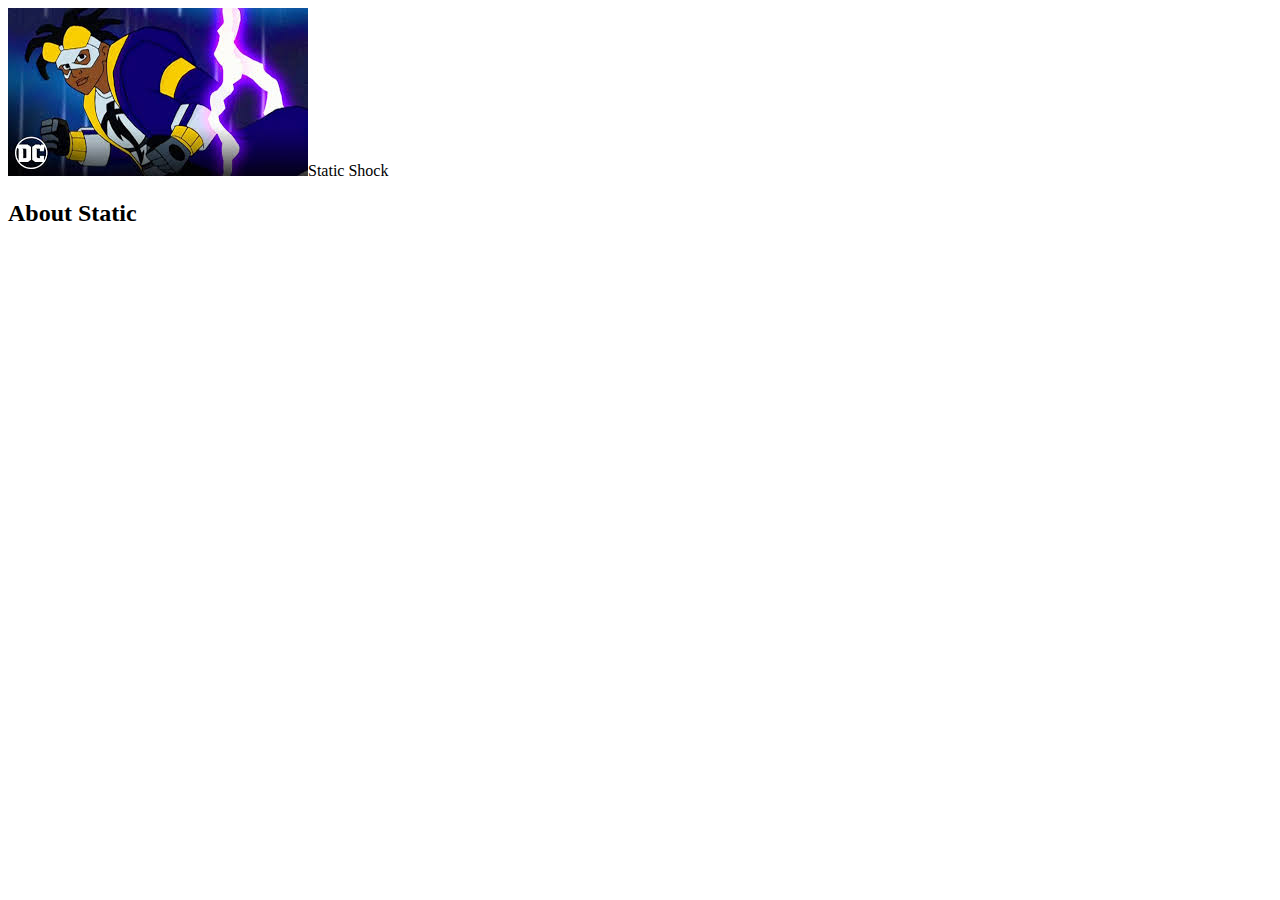
==== index.html @ a612df08 "Static Shock HTML" ====
<!DOCTYPE html>
<html>
<head>
    <title>Static Shock</title>
</head>
<body>
    <!-- header element -->
    <header>
        <img src="img/static-avatar.jpg"
        <h1>Static Shock</h1>
    </header>

    <!-- main element -->
    <main>
        <h2>About Static</h2>
        <p></p>
        <img src=""
    </main>
</body>
</html>
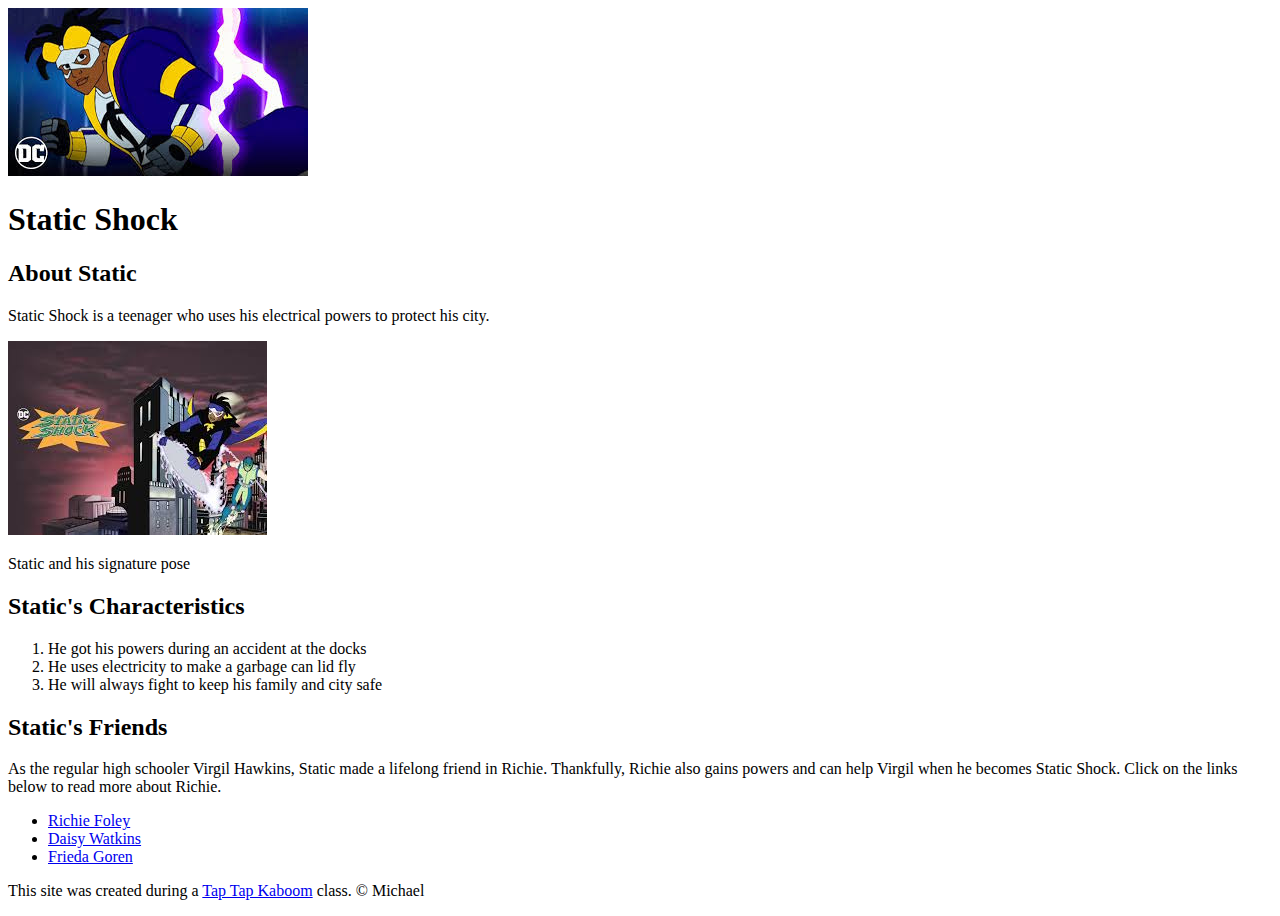
==== commit bceb24fb: "Added our character's index.html file and a few images." ====
--- a/index.html
+++ b/index.html
@@ -2,19 +2,43 @@
 <html>
 <head>
     <title>Static Shock</title>
+    <link rel="icon" href="img/static-avatar.jpg">
 </head>
 <body>
     <!-- header element -->
     <header>
-        <img src="img/static-avatar.jpg"
+        <img src="img/static-avatar.jpg">
         <h1>Static Shock</h1>
     </header>
 
     <!-- main element -->
     <main>
         <h2>About Static</h2>
-        <p></p>
-        <img src=""
+        <p>Static Shock is a teenager who uses his electrical powers to protect his city.</p>
+        <img src="img/static-richie.jpg">
+        <p>Static and his signature pose</p>
+
+        <!-- Characteristics -->
+        <h2>Static's Characteristics</h2>
+        <ol>
+            <li>He got his powers during an accident at the docks</li>
+            <li>He uses electricity to make a garbage can lid fly</li>
+            <li>He will always fight to keep his family and city safe</li>
+        </ol>
+        
+        <!-- Friends -->
+        <h2>Static's Friends</h2>
+        <p>As the regular high schooler Virgil Hawkins, Static made a lifelong friend in Richie. Thankfully, Richie also gains powers and can help Virgil when he becomes Static Shock. Click on the links below to read more about Richie.</p>
+        <ul>
+            <li><a target="_blank" href="https://static.fandom.com/wiki/Richie_Foley_(DCAU)">Richie Foley</a></li>
+            <li><a target="_blank" href="https://static.fandom.com/wiki/Daisy_Watkins_(DCAU)">Daisy Watkins</a></li>
+            <li><a target="_blank" href="https://static.fandom.com/wiki/Frieda_Goren_(DCAU)">Frieda Goren</a></li>
+        </ul>
     </main>
+
+    <!-- Footer element -->
+     <footer>
+        <p>This site was created during a <a target="_blank" href="https://taptapkaboom.com">Tap Tap Kaboom</a> class. &copy; Michael</p>
+     </footer>
 </body>
 </html>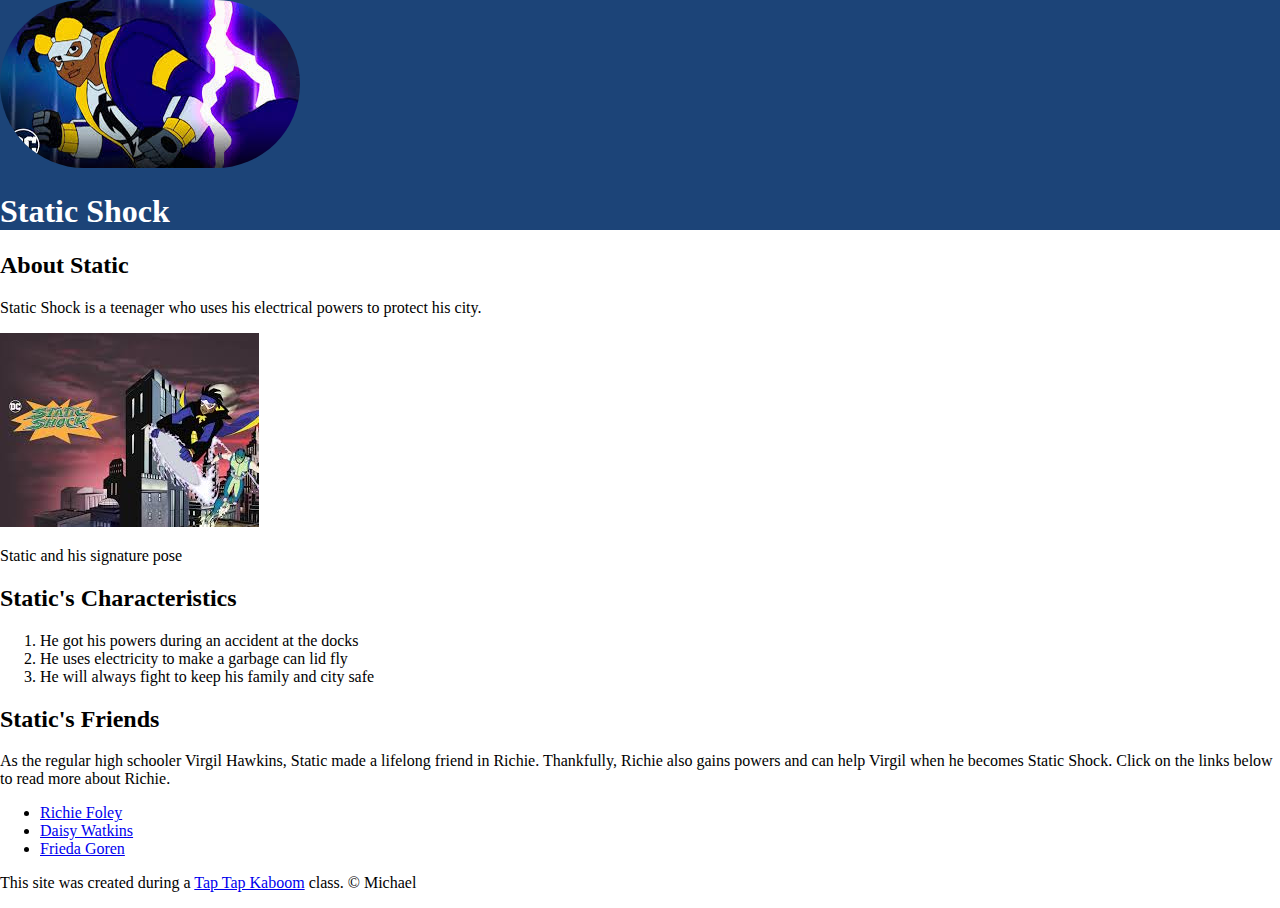
==== commit 1f291bd4: "Start of CSS Lesson" ====
--- a/index.html
+++ b/index.html
@@ -3,6 +3,7 @@
 <head>
     <title>Static Shock</title>
     <link rel="icon" href="img/static-avatar.jpg">
+    <link rel="stylesheet" type="text/css" href="css/hero.css">
 </head>
 <body>
     <!-- header element -->
--- a/css/hero.css
+++ b/css/hero.css
@@ -0,0 +1,17 @@
+body{
+    margin: 0;
+}
+
+header{
+    background-color: #1c4478;
+    text-align; center;
+}
+
+header h1{
+    color: white;
+}
+
+header img{
+    border-radius: 150px;
+    width: 300px;
+}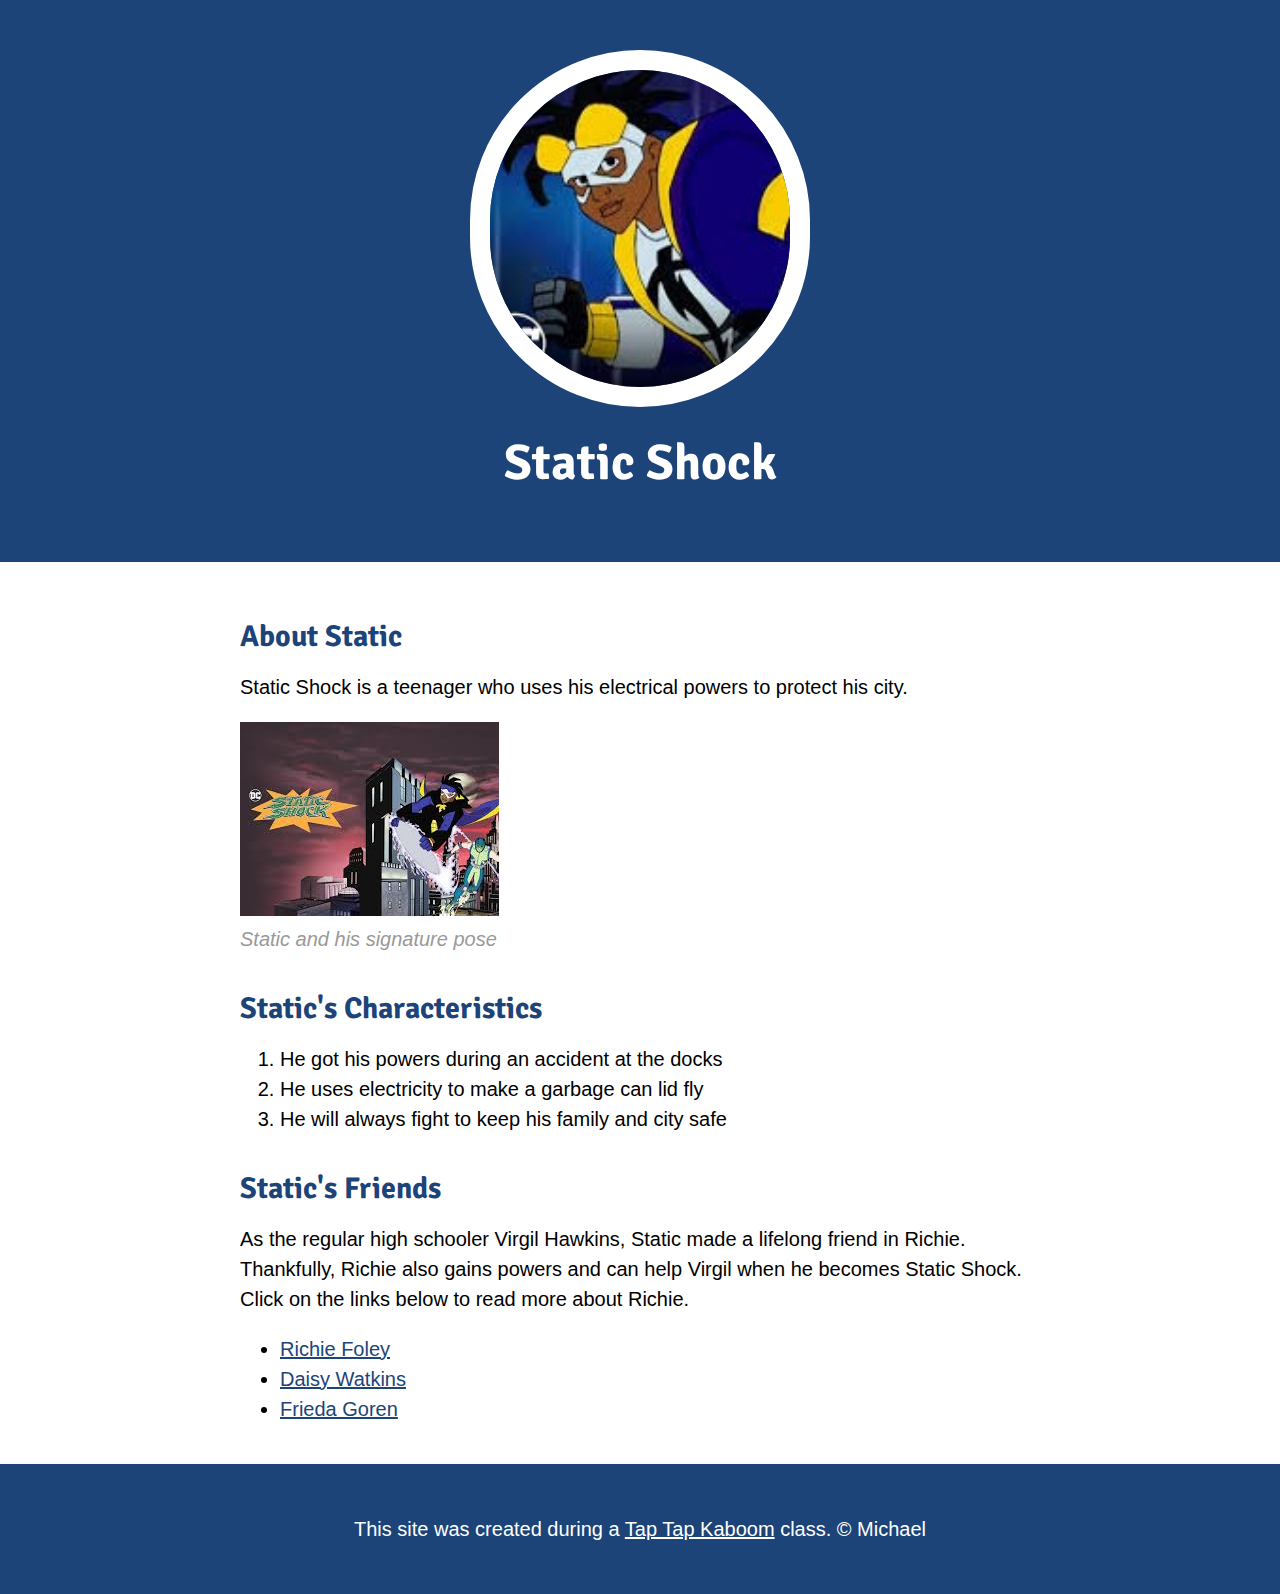
==== commit 5e33eebf: "Wrote the CSS for our character's website" ====
--- a/index.html
+++ b/index.html
@@ -3,6 +3,7 @@
 <head>
     <title>Static Shock</title>
     <link rel="icon" href="img/static-avatar.jpg">
+    <link href="https://fonts.googleapis.com/css2?family=Arya:wght@400;700&family=Signika+Negative:wght@300..700&display=swap" rel="stylesheet">
     <link rel="stylesheet" type="text/css" href="css/hero.css">
 </head>
 <body>
@@ -17,7 +18,7 @@
         <h2>About Static</h2>
         <p>Static Shock is a teenager who uses his electrical powers to protect his city.</p>
         <img src="img/static-richie.jpg">
-        <p>Static and his signature pose</p>
+        <p class="caption">Static and his signature pose</p>
 
         <!-- Characteristics -->
         <h2>Static's Characteristics</h2>
--- a/css/hero.css
+++ b/css/hero.css
@@ -1,17 +1,79 @@
 body{
     margin: 0;
+    font-family: Helvetica, Arial, sans-serif;
+    font-size: 20px;
+    line-height: 30px;
 }
 
 header{
     background-color: #1c4478;
-    text-align; center;
+    text-align: center;
+    padding-top: 50px;
+    padding-bottom: 50px;
+}
+
+h1, h2{
+        font-family: "Signika Negative", serif;
 }
 
 header h1{
     color: white;
+    font-size: 50px;
 }
 
 header img{
-    border-radius: 150px;
+    border-radius: 170px;
     width: 300px;
+    border: 20px solid white;
+}
+
+main{
+    max-width: 800px;
+    margin: 0 auto;
+    padding: 20px;
+}
+
+main img{
+    max-width: 100%;
+}
+
+h2{
+    font-size: 30px;
+    color: #1c4478;
+    margin: 40px 0 10px;
+}
+
+a{
+    color: #1c4478;
+}
+
+a:hover{
+    color: white;
+    background-color: #483a94;
+}
+
+footer{
+    background-color: #1c4478;
+    text-align: center;
+    color: white;
+    padding: 50px;
+}
+
+footer p{
+    margin: 0;
+}
+
+footer a{
+    color: white;
+}
+
+footer a:hover{
+    opacity: .5;
+    background-color: transparent;
+}
+
+p.caption{
+    color: #999999;
+    font-style: italic;
+    margin-top: 0;
 }